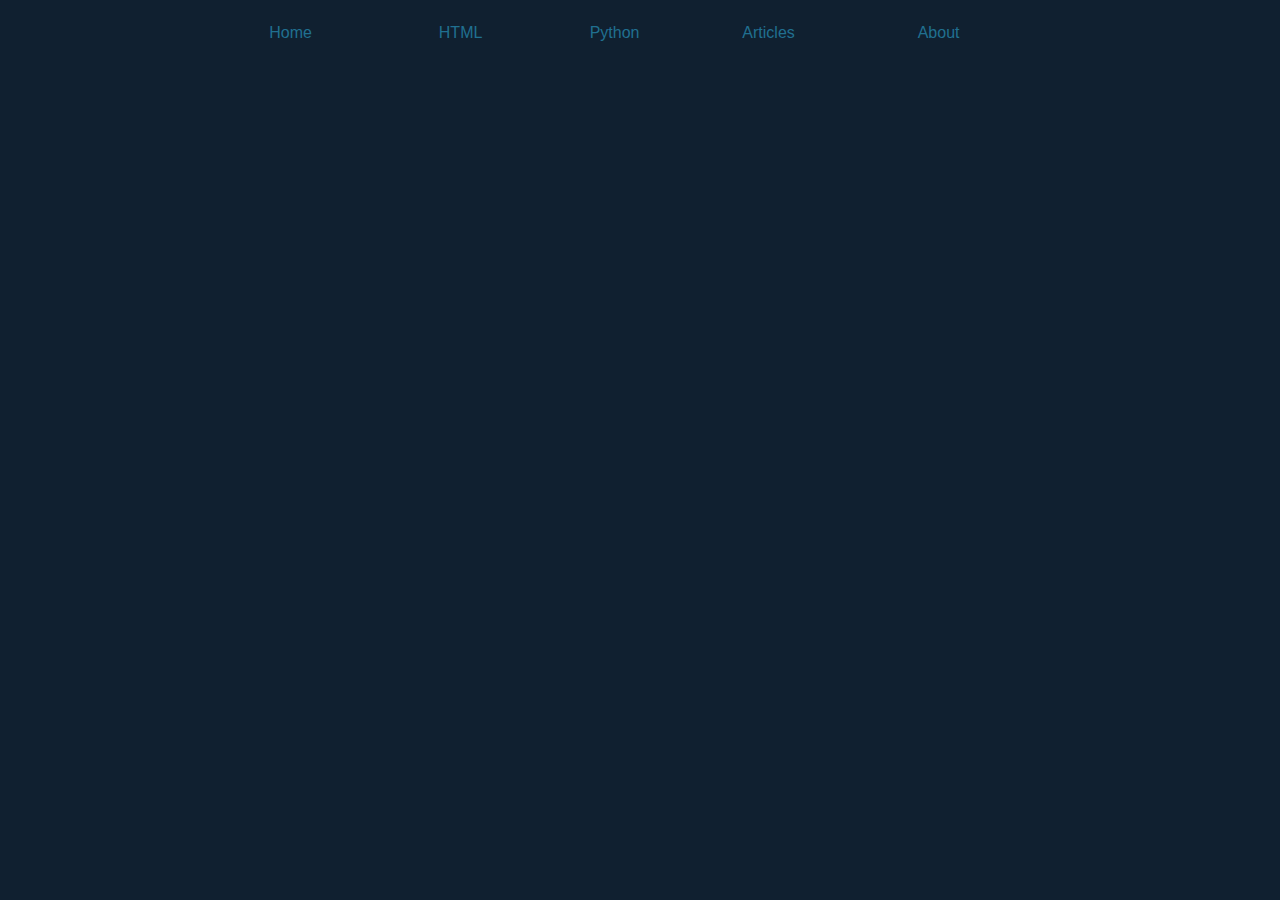
==== index.html @ 515cb684 "Update index.html" ====
<!DOCTYPE html>
<html>
    
<head>
    <link rel="stylesheet" href="./stylesheets/own.css" type="text/css">
</head>
    
<body>
<section id="content">
    <!-- ####################### Navbar section #######################-->
    <div class="navbar">
            <div class="navb"><a href="https://ennaangel.github.io/cors_html/">Home</a></div>
        <!--Dropdown HTML-->
             <div class="dropdown">
              <button class="dropbtn">HTML</button>
                <div class="dropdown-content"> 
                    <div class="sub"> Java Experiments </div>
                      <div class="btn"><a href="https://ennaangel.github.io/cors_html/gw2_calc">Guildwars2</a></div>
                      <div class="btn"><a href="https://ennaangel.github.io/cors_html/Inspire">Inspire API</a></div>
                      <div class="btn"><a href="https://ennaangel.github.io/cors_html/nash"> Nash equillibrium </a></div>
                      
                    <div class="sub"> Coursera HTML course </div> 
                      <div class="btn"><a href="https://ennaangel.github.io/cors_html/mod2_sol" >Module2</a></div>
                      <div class="btn"><a href="https://ennaangel.github.io/cors_html/mod3_sol" >Module3</a></div>
                      <div class="btn"><a href="https://ennaangel.github.io/cors_html/mod4_sol" >Module4</a></div>
                      <div class="btn"><a href="https://ennaangel.github.io/cors_html/mod5_sol" >Module5</a></div>
                 </div>
                </div>
        
        <!--Dropdown Python-->
              <div class="dropdown">
              <button class="dropbtn">Python</button>
                <div class="dropdown-content"> 
                    <div class="sub"> BibTex related </div>
                      <div class="btn"><a href="https://raw.githubusercontent.com/ennaangel/cors_html/gh-pages/Python/bibanalysis.py" >Bibanalysis</a></div>
                      <div class="btn"><a href="https://raw.githubusercontent.com/ennaangel/cors_html/gh-pages/Python/goodreads.py ">Goodreads to bibtex  </a></div>
                 </div>
                </div>
        <!--Dropdown Articles-->
              <div class="dropdown">
              <button class="dropbtn">Articles</button>
                <div class="dropdown-content"> 
                    <div class="sub"> Physics </div>
                      <div class="btn"><a href="http://fse.studenttheses.ub.rug.nl/18243/1/mPHYS_2018_VosC.pdf" >Correlation functions in a CFT dual to a Black Hole. (2018)</a></div>
                      <div class="btn"><a href="https://nbviewer.jupyter.org/github/ennaangel/cors_html/blob/gh-pages/articles/Fundamental_constants___Kb.pdf </a></div> 
                      <div class="btn"><a href="http://fse.studenttheses.ub.rug.nl/12962/1/Bachelor_Theses_Chris_Vos_cLFV.pdf ">Overview of the theoretical status of cLFV.(2015)  </a></div>
                 </div>
                </div>
        <!-- About -->
             <div class="navb">
                <a href="https://ennaangel.github.io/cors_html/about/">About</a>
             </div>
    </div>
    <!-- ----------------------- End Navbar section  ---------------------------------- -->
    <!-- Put short intro -->
    <section id="scont">

    </section>
    

</section>
</body>
</html>
---- stylesheets/own.css ----
body {
    background-color:#102030;
}

#content{
    width: 70%;
    margin: auto;
}

/*
.btn{
    text-align: center;
    width: 250px;
    margin-left: auto;
    margin-right: auto;
    border-width: 5px;
    border-color: Black;
    background-color: White;
}
*/
/*________________________ Begin Navbar ______________________________*/
/* Navbar stuff */

.navbar a{
    text-decoration: none;
}

.navbar {
    overflow: hidden;
    background-color: #102030;
}

/*________________________ Begin Dropdown ______________________________*/

.navbar a:hover, .dropdown:hover .dropbtn {
    color: salmon;
}

.navb a{
    border: none;
    background-color: #102030;
    color:#207090;
    padding: 16px;
    font-size: 16px;
    width: 154px;
    float: left;
    overflow: hidden;
    text-align:center;
    text-decoration: none;
    font-family:Arial, Helvetica, sans-serif;
}

/* Change color of navbar links on hover */
.navb a:hover {
    background-color: #703030;
    color: salmon;
}

/* Dropdown Button */
.dropbtn {
    border: none;
    background-color: #102030;
    color:#207090;
    padding: 16px;
    font-size: 16px;
    width: 154px;
}

/* The container <div> - needed to position the dropdown content */

.dropdown {
    float: left;
    overflow: hidden;
}
/*
.dropdown {
    position: relative;
    display: inline-block;
}
*/

/* Dropdown Content (Hidden by Default) */
.dropdown-content {
    display: none;
    position: absolute;
    background-color: #103050;
    min-width: 160px;
    box-shadow: 0px 8px 16px 0px rgba(0,0,0,0.2);
    z-index: 1;
}

/* Links inside the dropdown */
.dropdown-content a {
    float: none;
    color:#207090;
    padding: 12px 16px;
    text-decoration: none;
    display: block;
    background-color: #103050
}

/* Change color of dropdown links on hover */
.dropdown-content a:hover {
    background-color: #703030;
    color: salmon;
}

/* Show the dropdown menu on hover */
.dropdown:hover .dropdown-content {
    display: block;
}

/* Change the background color of the dropdown button when the dropdown content is shown */
.dropdown:hover .dropbtn {
    background-color:#103050;
}

/* Titles in dropdown */
.sub{
    text-align: center;
    border-bottom: 2px solid #105070;
    border-top: 2px solid #105070;
    color: #207090;
    font-size: 115%;
}

/*________________________ End Dropdown ______________________________*/
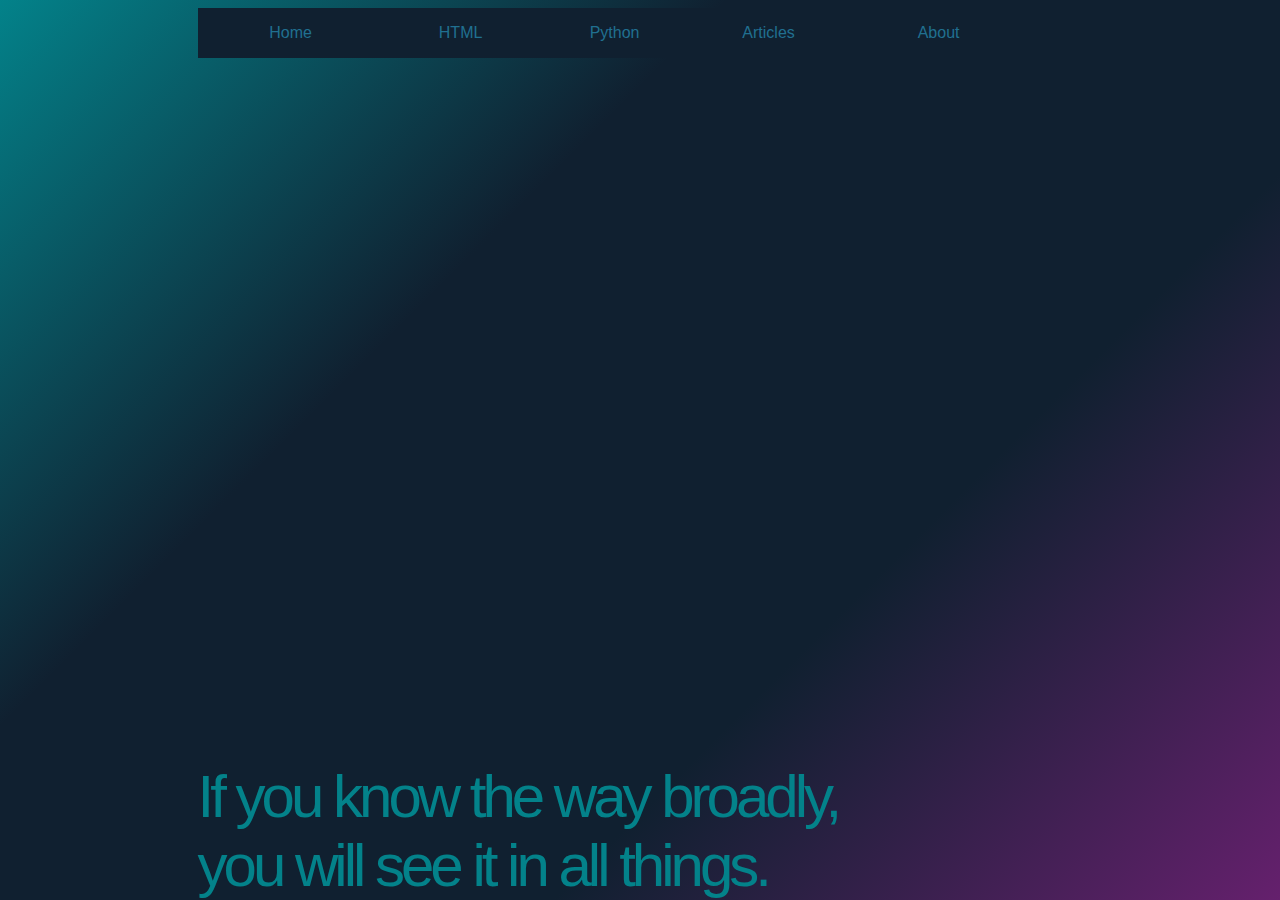
==== commit 60beaa9d: "no message" ====
--- a/index.html
+++ b/index.html
@@ -43,7 +43,8 @@
                 <div class="dropdown-content"> 
                     <div class="sub"> Physics </div>
                       <div class="btn"><a href="http://fse.studenttheses.ub.rug.nl/18243/1/mPHYS_2018_VosC.pdf" >Correlation functions in a CFT dual to a Black Hole. (2018)</a></div>
-                      <div class="btn"><a href="https://nbviewer.jupyter.org/github/ennaangel/cors_html/blob/gh-pages/articles/Fundamental_constants___Kb.pdf </a></div> 
+                      <div class="btn"><a href="https://nbviewer.jupyter.org/github/ennaangel/cors_html/blob/gh-pages/articles/Fundamental_constants___Kb.pdf">On the Boltzmann Constant and the redeﬁnition of the kelvin
+ </a></div> 
                       <div class="btn"><a href="http://fse.studenttheses.ub.rug.nl/12962/1/Bachelor_Theses_Chris_Vos_cLFV.pdf ">Overview of the theoretical status of cLFV.(2015)  </a></div>
                  </div>
                 </div>
@@ -58,7 +59,9 @@
 
     </section>
     
-
+<div id="wrapper">
+    <div id="bottomtext">If you know the way broadly, <br> you will see it in all things.</div>
+</div>
 </section>
 </body>
 </html> 
--- a/stylesheets/own.css
+++ b/stylesheets/own.css
@@ -1,10 +1,26 @@
 body {
     background-color:#102030;
+	background: linear-gradient(135deg,#03828a ,#102030,#102030 ,#65206d );
+	background-repeat: no-repeat;
+    background-attachment: fixed;
 }
 
 #content{
     width: 70%;
     margin: auto;
+}
+
+#bottomtext{
+    position: fixed;
+    bottom: 0;
+	font-size:60px;
+	color:#03828a;
+	font-family:Arial, Helvetica, sans-serif;
+	letter-spacing: -4px;
+}
+
+#bottomtext:hover{
+	color:salmon;
 }
 
 /*
@@ -27,7 +43,7 @@
 
 .navbar {
     overflow: hidden;
-    background-color: #102030;
+    /*background-color: #102030;*/
 }
 
 /*________________________ Begin Dropdown ______________________________*/
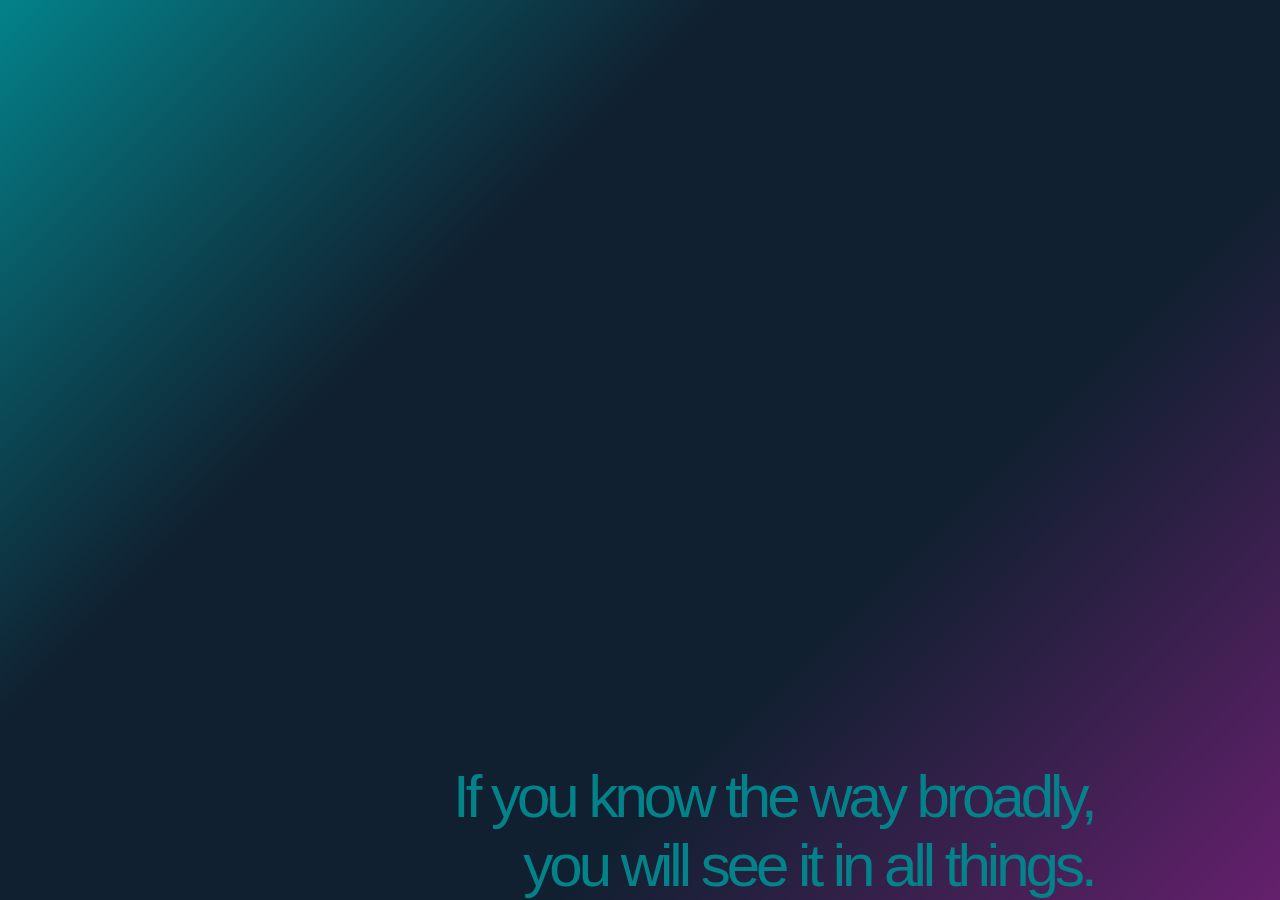
==== commit 8f8ea759: "JS navbar for Home" ====
--- a/index.html
+++ b/index.html
@@ -4,55 +4,18 @@
     
 <head>
     <link rel="stylesheet" href="./stylesheets/own.css" type="text/css">
+	<script>
+	$.get("/navigation.html", function(data){
+		$("#nav-placeholder").replaceWith(data);
+	});
+	</script>
 </head>
     
 <body>
 <section id="content">
     <!-- ####################### Navbar section #######################-->
-    <div class="navbar">
-            <div class="navb"><a href="https://ennaangel.github.io/cors_html/">Home</a></div>
-        <!--Dropdown HTML-->
-             <div class="dropdown">
-              <button class="dropbtn">HTML</button>
-                <div class="dropdown-content"> 
-                    <div class="sub"> Java Experiments </div>
-                      <div class="btn"><a href="https://ennaangel.github.io/cors_html/gw2_calc">Guildwars2</a></div>
-                      <div class="btn"><a href="https://ennaangel.github.io/cors_html/Inspire">Inspire API</a></div>
-                      <div class="btn"><a href="https://ennaangel.github.io/cors_html/nash"> Nash equillibrium </a></div>
-                      
-                    <div class="sub"> Coursera HTML course </div> 
-                      <div class="btn"><a href="https://ennaangel.github.io/cors_html/mod2_sol" >Module2</a></div>
-                      <div class="btn"><a href="https://ennaangel.github.io/cors_html/mod3_sol" >Module3</a></div>
-                      <div class="btn"><a href="https://ennaangel.github.io/cors_html/mod4_sol" >Module4</a></div>
-                      <div class="btn"><a href="https://ennaangel.github.io/cors_html/mod5_sol" >Module5</a></div>
-                 </div>
-                </div>
-        
-        <!--Dropdown Python-->
-              <div class="dropdown">
-              <button class="dropbtn">Python</button>
-                <div class="dropdown-content"> 
-                    <div class="sub"> BibTex related </div>
-                      <div class="btn"><a href="https://raw.githubusercontent.com/ennaangel/cors_html/gh-pages/Python/bibanalysis.py" >Bibanalysis</a></div>
-                      <div class="btn"><a href="https://raw.githubusercontent.com/ennaangel/cors_html/gh-pages/Python/goodreads.py ">Goodreads to bibtex  </a></div>
-                 </div>
-                </div>
-        <!--Dropdown Articles-->
-              <div class="dropdown">
-              <button class="dropbtn">Articles</button>
-                <div class="dropdown-content"> 
-                    <div class="sub"> Physics </div>
-                      <div class="btn"><a href="http://fse.studenttheses.ub.rug.nl/18243/1/mPHYS_2018_VosC.pdf" >Correlation functions in a CFT dual to a Black Hole. (2018)</a></div>
-                      <div class="btn"><a href="https://nbviewer.jupyter.org/github/ennaangel/cors_html/blob/gh-pages/articles/Fundamental_constants___Kb.pdf">On the Boltzmann Constant and the redeﬁnition of the kelvin
- </a></div> 
-                      <div class="btn"><a href="http://fse.studenttheses.ub.rug.nl/12962/1/Bachelor_Theses_Chris_Vos_cLFV.pdf ">Overview of the theoretical status of cLFV.(2015)  </a></div>
-                 </div>
-                </div>
-        <!-- About -->
-             <div class="navb">
-                <a href="https://ennaangel.github.io/cors_html/about/">About</a>
-             </div>
-    </div>
+    	<div id="nav-placeholder">
+	</div>
     <!-- ----------------------- End Navbar section  ---------------------------------- -->
     <!-- Put short intro -->
     <section id="scont">
--- a/stylesheets/own.css
+++ b/stylesheets/own.css
@@ -10,13 +10,17 @@
     margin: auto;
 }
 
+/*Bottom stuff */
+
 #bottomtext{
+	width:70%;
     position: fixed;
     bottom: 0;
 	font-size:60px;
 	color:#03828a;
 	font-family:Arial, Helvetica, sans-serif;
 	letter-spacing: -4px;
+	text-align: right;
 }
 
 #bottomtext:hover{
@@ -34,110 +38,6 @@
     background-color: White;
 }
 */
-/*________________________ Begin Navbar ______________________________*/
-/* Navbar stuff */
 
-.navbar a{
-    text-decoration: none;
-}
 
-.navbar {
-    overflow: hidden;
-    /*background-color: #102030;*/
-}
 
-/*________________________ Begin Dropdown ______________________________*/
-
-.navbar a:hover, .dropdown:hover .dropbtn {
-    color: salmon;
-}
-
-.navb a{
-    border: none;
-    background-color: #102030;
-    color:#207090;
-    padding: 16px;
-    font-size: 16px;
-    width: 154px;
-    float: left;
-    overflow: hidden;
-    text-align:center;
-    text-decoration: none;
-    font-family:Arial, Helvetica, sans-serif;
-}
-
-/* Change color of navbar links on hover */
-.navb a:hover {
-    background-color: #703030;
-    color: salmon;
-}
-
-/* Dropdown Button */
-.dropbtn {
-    border: none;
-    background-color: #102030;
-    color:#207090;
-    padding: 16px;
-    font-size: 16px;
-    width: 154px;
-}
-
-/* The container <div> - needed to position the dropdown content */
-
-.dropdown {
-    float: left;
-    overflow: hidden;
-}
-/*
-.dropdown {
-    position: relative;
-    display: inline-block;
-}
-*/
-
-/* Dropdown Content (Hidden by Default) */
-.dropdown-content {
-    display: none;
-    position: absolute;
-    background-color: #103050;
-    min-width: 160px;
-    box-shadow: 0px 8px 16px 0px rgba(0,0,0,0.2);
-    z-index: 1;
-}
-
-/* Links inside the dropdown */
-.dropdown-content a {
-    float: none;
-    color:#207090;
-    padding: 12px 16px;
-    text-decoration: none;
-    display: block;
-    background-color: #103050
-}
-
-/* Change color of dropdown links on hover */
-.dropdown-content a:hover {
-    background-color: #703030;
-    color: salmon;
-}
-
-/* Show the dropdown menu on hover */
-.dropdown:hover .dropdown-content {
-    display: block;
-}
-
-/* Change the background color of the dropdown button when the dropdown content is shown */
-.dropdown:hover .dropbtn {
-    background-color:#103050;
-}
-
-/* Titles in dropdown */
-.sub{
-    text-align: center;
-    border-bottom: 2px solid #105070;
-    border-top: 2px solid #105070;
-    color: #207090;
-    font-size: 115%;
-}
-
-/*________________________ End Dropdown ______________________________*/
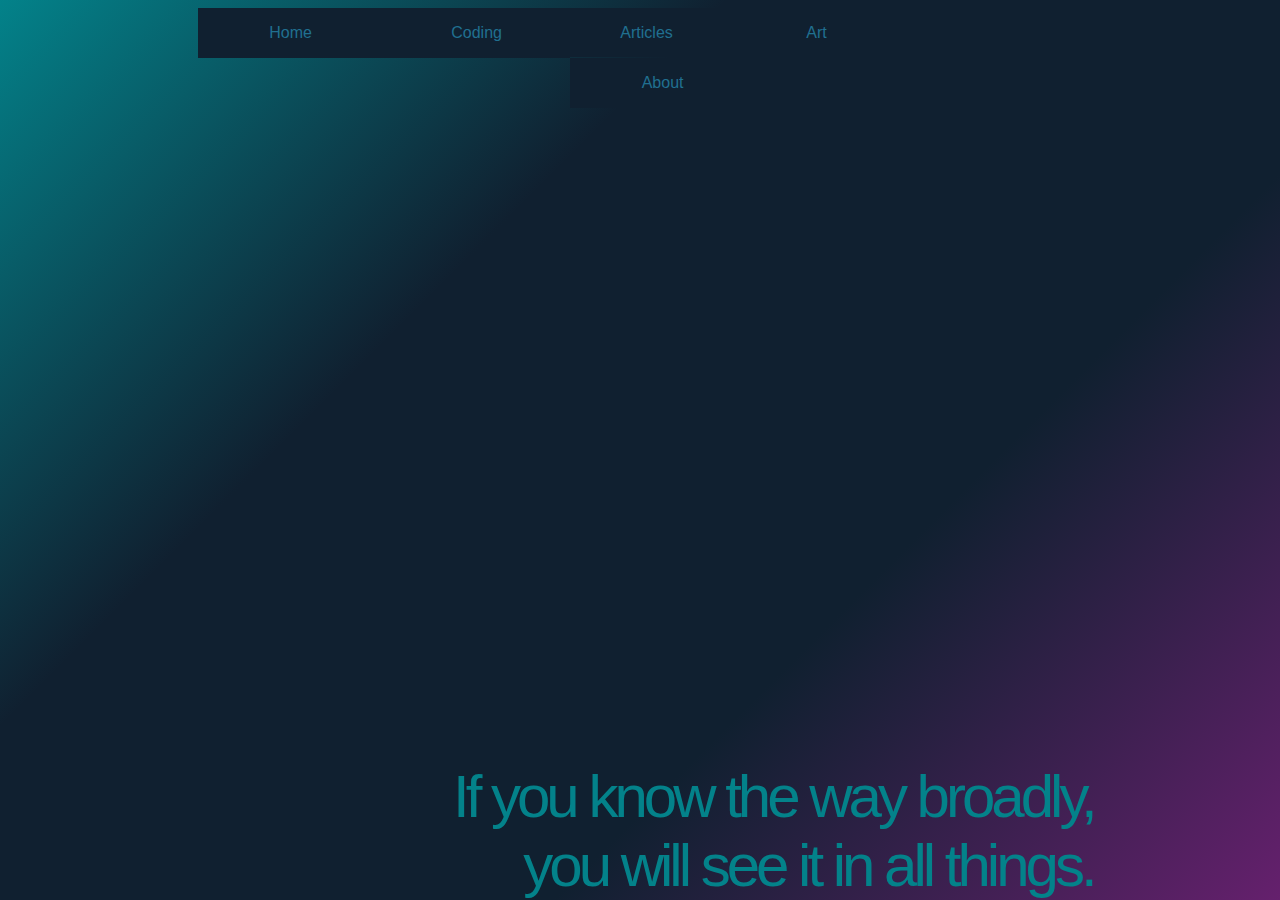
==== commit 4b37b936: "Added Jqueery :/" ====
--- a/index.html
+++ b/index.html
@@ -4,8 +4,9 @@
     
 <head>
     <link rel="stylesheet" href="./stylesheets/own.css" type="text/css">
+	<script src="https://ajax.googleapis.com/ajax/libs/jquery/3.5.1/jquery.min.js"></script>
 	<script>
-	$.get("/navigation.html", function(data){
+	$.get("navigation.html", function(data){
 		$("#nav-placeholder").replaceWith(data);
 	});
 	</script>
@@ -14,7 +15,7 @@
 <body>
 <section id="content">
     <!-- ####################### Navbar section #######################-->
-    	<div id="nav-placeholder">
+    <div id="nav-placeholder">
 	</div>
     <!-- ----------------------- End Navbar section  ---------------------------------- -->
     <!-- Put short intro -->
